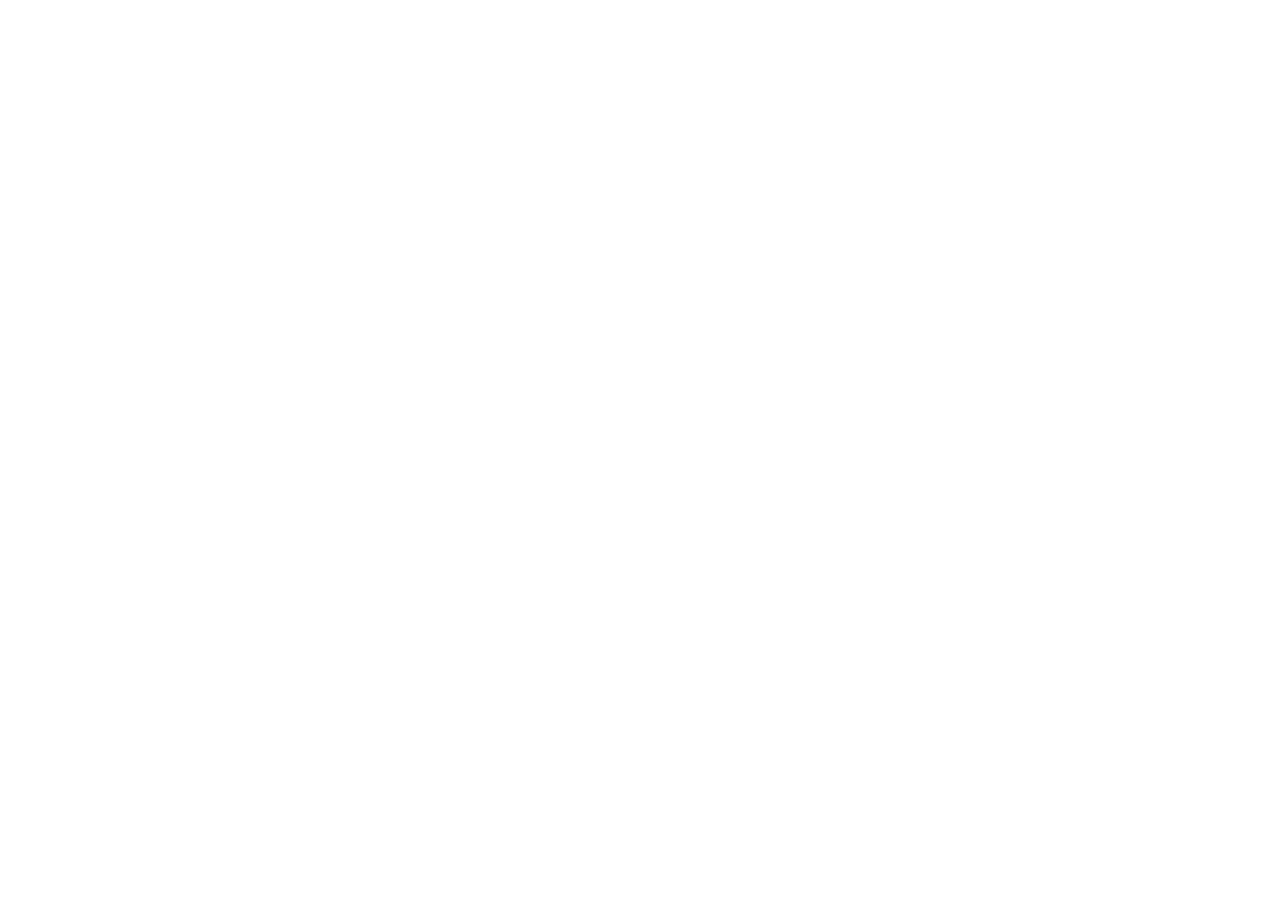
==== index.html @ e07efc82 "first commit" ====
<!DOCTYPE html>
<html lang="en">
<head>
    <meta charset="UTF-8">
    <meta name="viewport" content="width=device-width, initial-scale=1.0">
    <link rel="stylesheet" href="main.css">
    <title>Glasses Configurator</title>
</head>
<body>
    <script src="script.js"></script>    
</body>
</html>
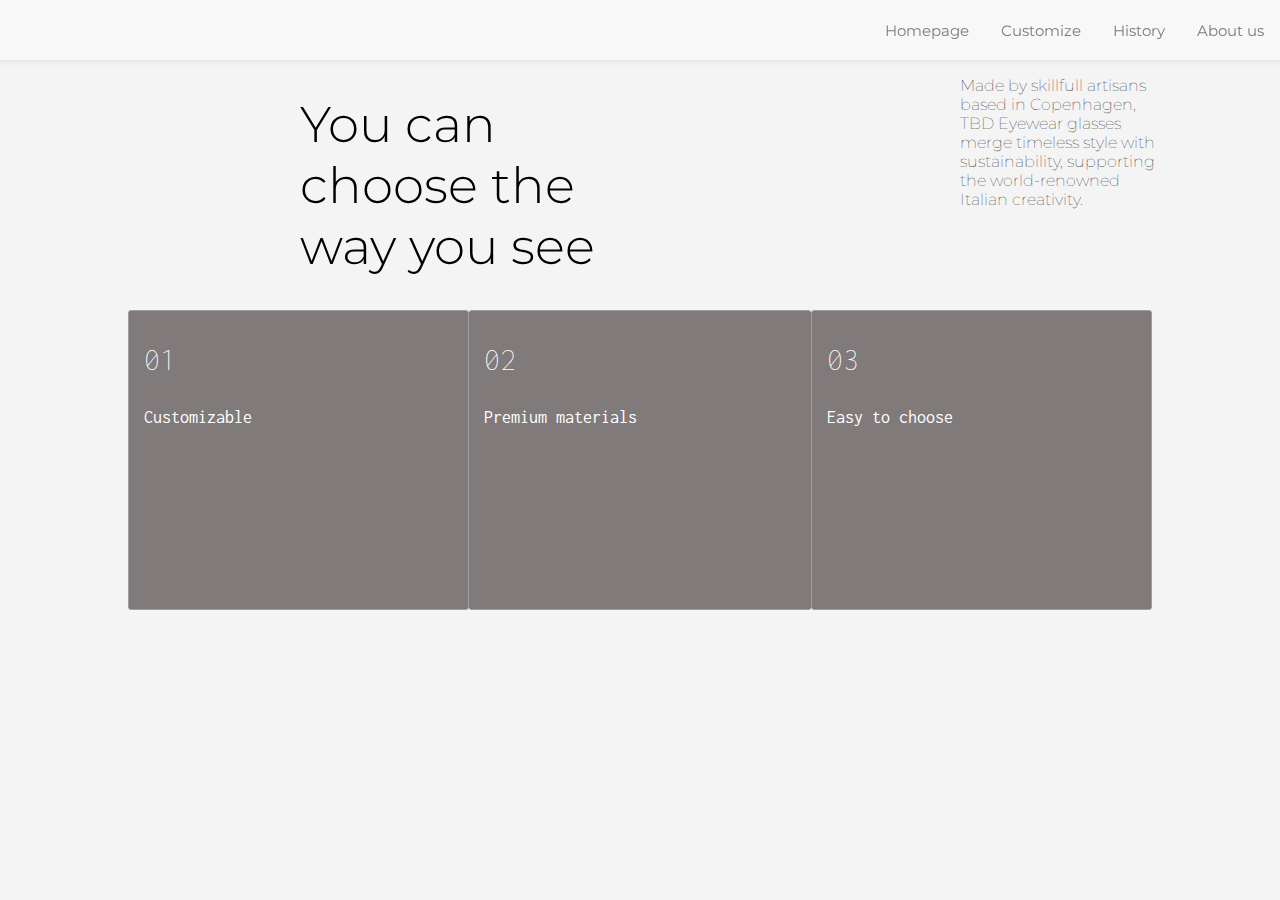
==== commit cee45e8e: "added nav and main page + hero content" ====
--- a/index.html
+++ b/index.html
@@ -4,9 +4,61 @@
     <meta charset="UTF-8">
     <meta name="viewport" content="width=device-width, initial-scale=1.0">
     <link rel="stylesheet" href="main.css">
+    <link rel="stylesheet" href="nav-style.css">
     <title>Glasses Configurator</title>
 </head>
 <body>
-    <script src="script.js"></script>    
+    <header>
+		<div id="burger-btn-div">
+			<button id="burger-btn" onclick="toggleBurger()">
+				<img id="burger-icon" src="img/burger-icon.png" alt="">
+				<img id="close-icon" class="disp-none" src="img/x-icon.png" alt="">
+			</button>
+		</div>
+		<div id="navbar">
+			<div id="body-nav">
+				<a id="logo-anchor" href="#">
+					<img id="nav-logo" src="img/logo3.svg" alt="">
+				</a>
+				<div id="nav-btns">
+					<button class="nav-btn">
+						<a href="index.html">Homepage</a>
+					</button>
+					<button class="nav-btn">
+						<a href="collections.html">Customize</a>
+					</button>
+					<button class="nav-btn">
+						<a href="index.html">History</a>
+					</button>
+					<button class="nav-btn">
+						<a href="index.html">About us</a>
+					</button>
+				</div>
+			</div>
+		</div>
+		<div id="navbar-placeholder"></div>
+    </header>
+    <div id="hero-container">
+        <div id="hero-text">
+            <h1>You can choose the way you see</h1>
+            <p id="info-text-hero">Made by skillfull artisans based in Copenhagen, TBD Eyewear glasses merge timeless style with sustainability, supporting the world-renowned Italian creativity.</p>
+        </div>
+        <div id="three-containers">
+            <div class="benefits" id="benefit1">
+                <p class="number">01</p>
+                <p class="benefit">Customizable</p>
+            </div>
+            <div class="benefits" id="benefit2">
+                <p class="number">02</p>
+                <p class="benefit">Premium materials</p>
+            </div>
+            <div class="benefits" id="benefit3">
+                <p class="number">03 </p>
+                <p class="benefit">Easy to choose</p>
+            </div>
+        </div>
+    </div>
+    <script src="script.js"></script> 
+    <script src="navscript.js"></script>   
 </body>
 </html>--- a/main.css
+++ b/main.css
@@ -0,0 +1,71 @@
+@import url('https://fonts.googleapis.com/css2?family=Inconsolata:wght@200;300;400&family=Montserrat:wght@100&display=swap');
+* {
+    box-sizing: border-box;
+}
+
+html,
+body {
+    margin: 0;
+    padding: 0;
+    font-family: 'Aleo', serif;
+    background-color: #F4F4F4;
+}
+/* ---- HERO CONTENT---- */
+
+#hero-container {
+    margin-top: 20px;
+}
+
+#hero-text {
+    width: 100%;
+    display: flex;
+    flex-direction: row;
+    font-family: "Montserrat";
+}
+
+#hero-text h1 {
+    width: 75%;
+    text-align: left;
+    font-size: 50px;
+    font-weight: 300;
+    padding: 0 300px;
+}
+
+#info-text-hero {
+    width: 210px;
+    height: 100px;
+    font-weight: 100;
+    justify-content: center;
+}
+
+#three-containers {
+    width: 80vw;
+    display: flex;
+    flex-direction: row;
+    margin: auto;
+    justify-content: center;
+}
+.benefits {
+    background-color: #807a7a;
+    width: 350px;
+    height: 300px;
+    border: 1px solid rgb(158, 158, 158);
+    font-family: "Inconsolata";
+    padding-left: 15px;
+    font-size: 18px;
+    border-radius: 3px;
+}
+
+#benefit2 {
+    border-left: none;
+    border-right: none;
+}
+
+.benefit {
+    color: white;
+}
+.number {
+    font-size: 32px;
+    font-weight: lighter;
+    color: white;
+}--- a/nav-style.css
+++ b/nav-style.css
@@ -0,0 +1,124 @@
+@import url('https://fonts.googleapis.com/css2?family=Montserrat&display=swap');
+
+#navbar-placeholder {
+    height: 40px;
+}
+
+#burger-btn-div {
+    position: absolute;
+    height: 50px;
+    z-index: 1;
+}
+
+.disp-none {
+    display: none;
+}
+
+#navbar {
+    height: 0;
+}
+
+#burger-btn {
+    height: 40px;
+    width: 40px;
+    border: 0;
+    background-color: rgba(255, 255, 255, 0);
+    outline: 0;
+    position: fixed;
+}
+
+#burger-btn img {
+    width: 20px;
+}
+
+#body-nav {
+    width: 50vw;
+    transform: translateX(-50vw);
+    transition-duration: .6s;
+    height: 100vh;
+    background-color: rgba(28, 40, 46, 0.88);
+    position: fixed;
+}
+
+.translate0 {
+    transform: translateX(0) !important;
+}
+
+#nav-logo {
+    width: 70px;
+    margin-top: 50px;
+    margin-left: 10px;
+}
+
+#nav-btns {
+    display: flex;
+    flex-direction: column;
+    margin-top: 20px;
+}
+
+a {
+    color: black;
+    font-family: montserrat;
+    font-size: 15px;
+
+}
+
+.nav-btn {
+    background-color: rgba(28, 40, 46, 0);
+    border: 0;
+    align-items: flex-start;
+    text-align: left;
+    transition-duration: .2s;
+    margin: 10px;
+}
+
+.nav-btn:hover {
+    text-indent: 5px;
+}
+
+
+
+.nav-btn a {
+    text-decoration: none;
+}
+
+@media only screen and (min-width: 1024px) {
+    #burger-btn-div {
+        display: none;
+    }
+
+    #body-nav {
+        width: 100%;
+        display: flex;
+        padding-top: 0px;
+        transform: translateX(0vw);
+        transition-duration: 0s;
+        height: 60px;
+        flex-direction: row;
+        justify-content: space-between;
+        background-color: #f8f8f8;
+        box-shadow: 0 2px 6px 0 rgba(167, 167, 167, 0.2);
+    }
+
+    #nav-logo {
+        margin: auto 20px;
+        border: 0;
+        width: 100px;
+        display: flex;
+        align-items: center;
+
+    }
+    a {
+        color: #807A7A;
+    }
+    #nav-btns {
+        flex-direction: row;
+        margin: 0;
+    }
+
+    .nav-btn:hover {
+        text-indent: 0%;
+        cursor: pointer;
+    }
+
+}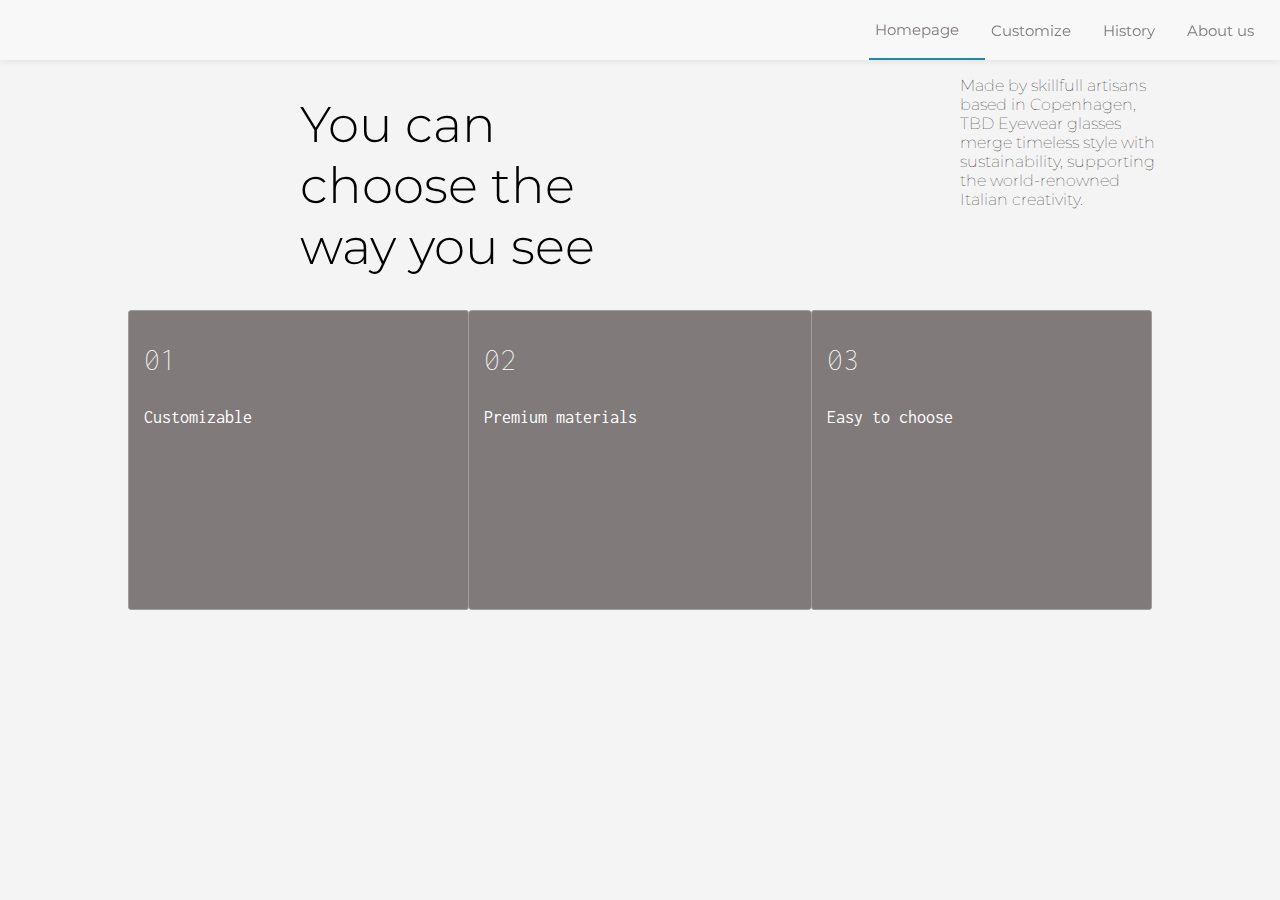
==== commit 898915a5: "Customize page almost works" ====
--- a/index.html
+++ b/index.html
@@ -21,11 +21,11 @@
 					<img id="nav-logo" src="img/logo3.svg" alt="">
 				</a>
 				<div id="nav-btns">
-					<button class="nav-btn">
+					<button class="nav-btn nav-selected">
 						<a href="index.html">Homepage</a>
 					</button>
 					<button class="nav-btn">
-						<a href="collections.html">Customize</a>
+						<a href="customize.html">Customize</a>
 					</button>
 					<button class="nav-btn">
 						<a href="index.html">History</a>
--- a/nav-style.css
+++ b/nav-style.css
@@ -110,15 +110,24 @@
     }
     a {
         color: #807A7A;
+        margin-right: 20px;
     }
     #nav-btns {
+        height: 60px;
         flex-direction: row;
         margin: 0;
     }
 
+    .nav-btn {
+        height: 60px;
+        margin: 0;
+    }
     .nav-btn:hover {
         text-indent: 0%;
         cursor: pointer;
     }
 
+    .nav-selected {
+        border-bottom: 2px solid #2385A8;
+    }
 }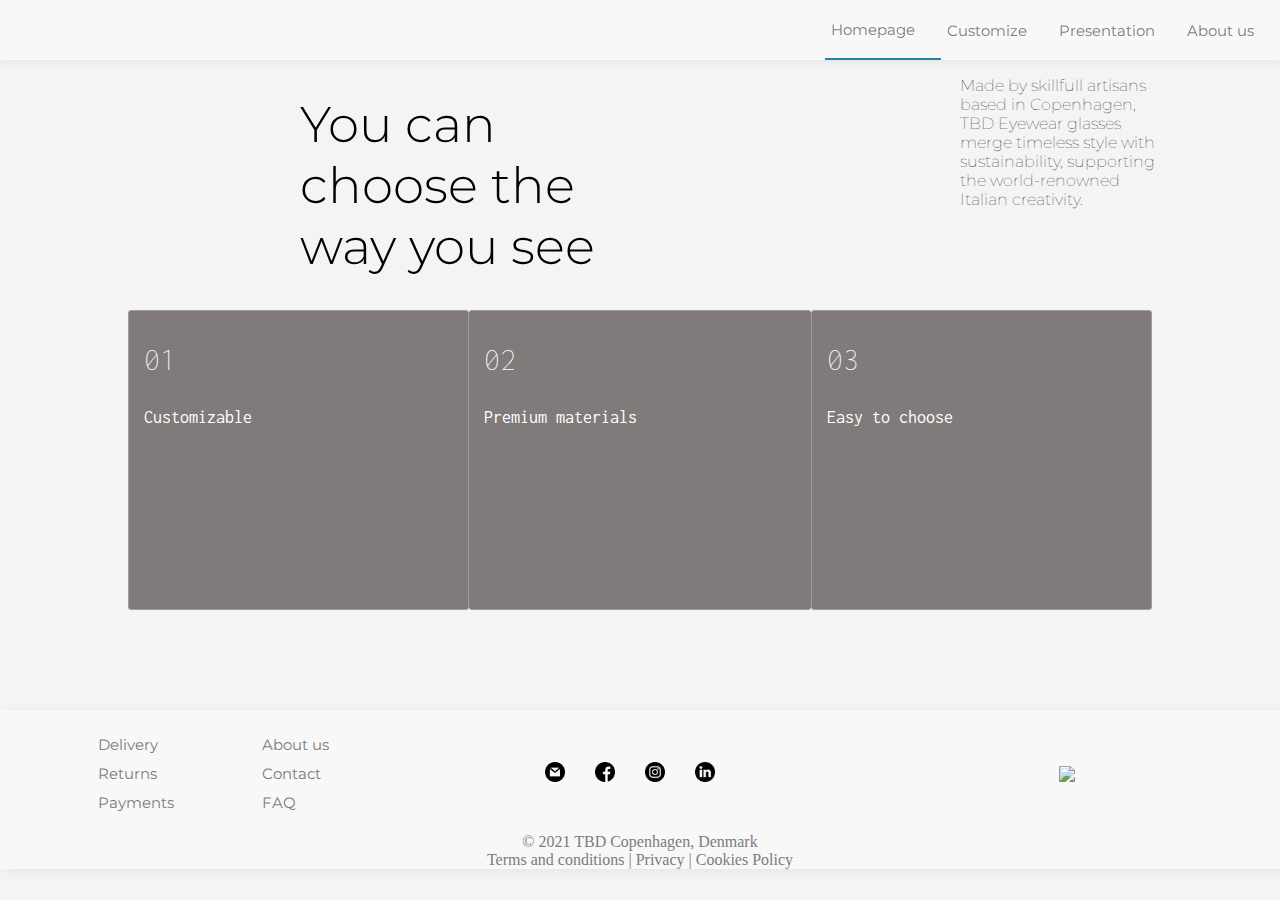
==== commit b04c8f3d: "first section scroll works" ====
--- a/index.html
+++ b/index.html
@@ -28,7 +28,7 @@
 						<a href="customize.html">Customize</a>
 					</button>
 					<button class="nav-btn">
-						<a href="index.html">History</a>
+						<a href="presentation.html">Presentation</a>
 					</button>
 					<button class="nav-btn">
 						<a href="index.html">About us</a>
@@ -58,6 +58,45 @@
             </div>
         </div>
     </div>
+    <footer>
+		<div id="f-half1">
+			<div id="info-menu">
+				<div id="del-info-div">
+					<a href="">Delivery</a>
+					<a href="">Returns</a>
+					<a href="">Payments</a>
+				</div>
+				<div id="contact-pgs-div">
+					<a href="">About us</a>
+					<a href="">Contact</a>
+					<a href="">FAQ</a>
+				</div>
+			</div>
+			<div id="social-media-div">
+				<a href="">
+					<img class="icons" src="icons/email.png">
+				</a>
+				<a href="">
+					<img class="icons" src="icons/facebook.png">
+				</a>
+				<a href="">
+					<img class="icons" src="icons/instagram.png">
+				</a>
+				<a href="">
+					<img class="icons" src="icons/linkedin.png">
+				</a>
+
+			</div>
+			<div id="logo-div">
+				<img class="logo-style" src="img/logo.svg">
+			</div>
+		</div>
+		<div id="f-half2">
+			<p> © 2021 TBD Copenhagen, Denmark <br> Terms and conditions | Privacy | Cookies Policy </p>
+		</div>
+	</footer>
+    <link rel="stylesheet" href="footer.css">
+
     <script src="script.js"></script> 
     <script src="navscript.js"></script>   
 </body>
--- a/nav-style.css
+++ b/nav-style.css
@@ -32,6 +32,7 @@
 }
 
 #body-nav {
+    z-index: 999;
     width: 50vw;
     transform: translateX(-50vw);
     transition-duration: .6s;
@@ -54,12 +55,14 @@
     display: flex;
     flex-direction: column;
     margin-top: 20px;
+    z-index: inherit;
 }
 
 a {
     color: black;
-    font-family: montserrat;
+    font-family: 'montserrat';
     font-size: 15px;
+    z-index: inherit;
 
 }
 
@@ -70,6 +73,7 @@
     text-align: left;
     transition-duration: .2s;
     margin: 10px;
+    z-index: inherit;
 }
 
 .nav-btn:hover {
--- a/footer.css
+++ b/footer.css
@@ -0,0 +1,84 @@
+footer {
+	width: 100%;
+	background-color:  #f8f8f8;
+    padding-top: 20px;
+    box-shadow: 6px 2px 10px 0 rgba(167, 167, 167, 0.2);
+	margin-top: 100px;
+}
+
+#f-half1 {
+	display: flex;
+	flex-direction: column;
+	align-items: center;
+}
+
+#social-media-div {
+	display: flex;
+	flex-direction: row;
+}
+
+.icons {
+	width: 20px;
+	margin: 30px 5px;
+}
+
+#info-menu {
+	display: flex;
+	justify-content: space-around;
+	width: 100%
+}
+
+#info-menu div {
+	display: flex;
+	flex-direction: column;
+}
+
+#info-menu a {
+	color: #807A7A;
+	text-decoration: none;
+	margin: 5px 0;
+}
+
+#f-half2 {
+	text-align: center;
+	
+}
+#f-half2 p {
+	margin-bottom: 0;
+    font-family: aleo, serif;
+    color: #807A7A;
+}
+
+@media only screen and (min-width: 1024px) {
+	#f-half1 {
+		flex-direction: row;
+		justify-content: space-around
+	}
+
+	#info-menu {
+		width: 25%
+	}
+
+	#info-menu div {
+		margin: 0 30px;
+	}
+
+	#info-menu a {
+		margin: 5px 0;
+	}
+	
+	#social-media-div{
+		width: 25%;
+		justify-content: center
+	}
+
+	.icons {
+		width: 20px;
+	}
+	
+	#logo-div{
+		width: 25%;
+		display: flex;
+		justify-content: center
+	}
+}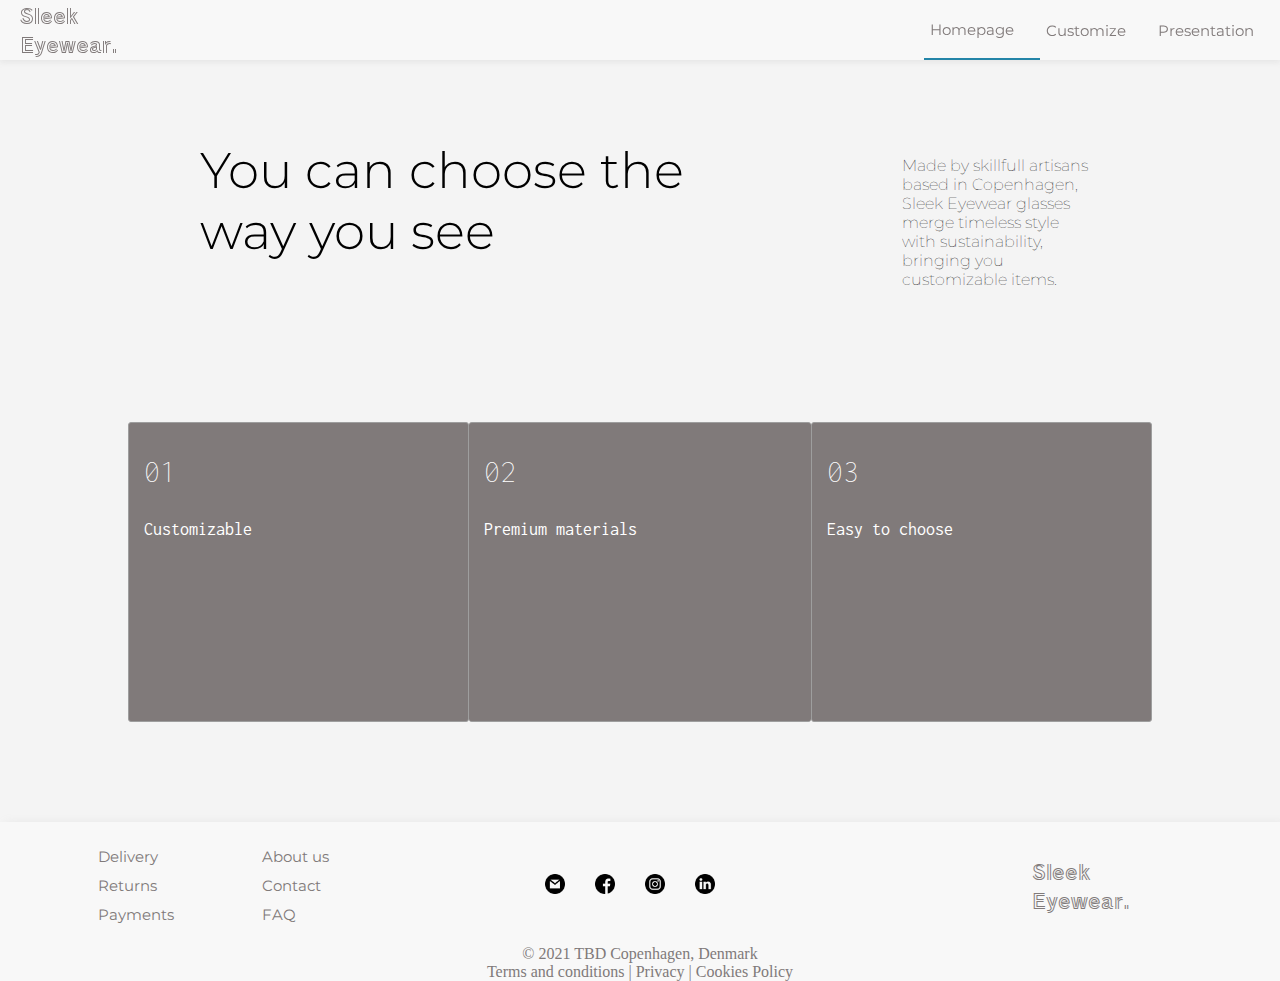
==== commit 5ab365fe: "Scrolling page works + style fixes" ====
--- a/index.html
+++ b/index.html
@@ -4,7 +4,9 @@
     <meta charset="UTF-8">
     <meta name="viewport" content="width=device-width, initial-scale=1.0">
     <link rel="stylesheet" href="main.css">
-    <link rel="stylesheet" href="nav-style.css">
+	<link rel="stylesheet" href="nav-style.css">
+	<link rel="stylesheet" href="scrollbar.css">
+
     <title>Glasses Configurator</title>
 </head>
 <body>
@@ -18,8 +20,7 @@
 		<div id="navbar">
 			<div id="body-nav">
 				<a id="logo-anchor" href="#">
-					<img id="nav-logo" src="img/logo3.svg" alt="">
-				</a>
+                    <p id="nav-logo" alt="">Sleek Eyewear.</p>				</a>
 				<div id="nav-btns">
 					<button class="nav-btn nav-selected">
 						<a href="index.html">Homepage</a>
@@ -30,9 +31,6 @@
 					<button class="nav-btn">
 						<a href="presentation.html">Presentation</a>
 					</button>
-					<button class="nav-btn">
-						<a href="index.html">About us</a>
-					</button>
 				</div>
 			</div>
 		</div>
@@ -41,7 +39,7 @@
     <div id="hero-container">
         <div id="hero-text">
             <h1>You can choose the way you see</h1>
-            <p id="info-text-hero">Made by skillfull artisans based in Copenhagen, TBD Eyewear glasses merge timeless style with sustainability, supporting the world-renowned Italian creativity.</p>
+            <p id="info-text-hero">Made by skillfull artisans based in Copenhagen, Sleek Eyewear glasses merge timeless style with sustainability, bringing you customizable items.</p>
         </div>
         <div id="three-containers">
             <div class="benefits" id="benefit1">
@@ -88,7 +86,7 @@
 
 			</div>
 			<div id="logo-div">
-				<img class="logo-style" src="img/logo.svg">
+				<p id="nav-logo" alt="">Sleek Eyewear.</p>                
 			</div>
 		</div>
 		<div id="f-half2">
--- a/main.css
+++ b/main.css
@@ -17,21 +17,25 @@
 }
 
 #hero-text {
+    margin-top: 100px;
     width: 100%;
     display: flex;
     flex-direction: row;
     font-family: "Montserrat";
+    margin-bottom: 100px;
 }
 
 #hero-text h1 {
+    margin: 0;
     width: 75%;
     text-align: left;
     font-size: 50px;
     font-weight: 300;
-    padding: 0 300px;
+    padding: 0 200px;
 }
 
 #info-text-hero {
+    margin-right: 190px;
     width: 210px;
     height: 100px;
     font-weight: 100;
@@ -44,6 +48,8 @@
     flex-direction: row;
     margin: auto;
     justify-content: center;
+    height: 350px;
+    align-items: flex-end;
 }
 .benefits {
     background-color: #807a7a;
@@ -54,6 +60,12 @@
     padding-left: 15px;
     font-size: 18px;
     border-radius: 3px;
+    transition-duration: .5s;
+}
+.benefits:hover {
+    height: 350px;
+    box-shadow: 0 6px 6px 0 rgba(0, 0, 0, 0.2);
+    cursor: pointer;
 }
 
 #benefit2 {
@@ -63,7 +75,13 @@
 
 .benefit {
     color: white;
+    transition-duration: 0.5s;
 }
+
+.benefits:hover .benefit{
+    color: #2385A8;
+}
+
 .number {
     font-size: 32px;
     font-weight: lighter;
--- a/nav-style.css
+++ b/nav-style.css
@@ -1,5 +1,5 @@
 @import url('https://fonts.googleapis.com/css2?family=Montserrat&display=swap');
-
+@import url('https://fonts.googleapis.com/css2?family=Train+One&display=swap');
 #navbar-placeholder {
     height: 40px;
 }
@@ -47,8 +47,7 @@
 
 #nav-logo {
     width: 70px;
-    margin-top: 50px;
-    margin-left: 10px;
+    text-decoration: none;
 }
 
 #nav-btns {
@@ -63,6 +62,7 @@
     font-family: 'montserrat';
     font-size: 15px;
     z-index: inherit;
+    height: 100%;
 
 }
 
@@ -80,10 +80,15 @@
     text-indent: 5px;
 }
 
-
+#logo-anchor {
+    display: flex;
+    justify-content: center;
+}
 
 .nav-btn a {
     text-decoration: none;
+    height: 100%;
+
 }
 
 @media only screen and (min-width: 1024px) {
@@ -107,11 +112,18 @@
     #nav-logo {
         margin: auto 20px;
         border: 0;
-        width: 100px;
         display: flex;
+        
+        
+    }
+    #logo-anchor {
         align-items: center;
+        font-family: "Train one";
+        text-decoration: none;
+        font-size: 20px;
 
     }
+
     a {
         color: #807A7A;
         margin-right: 20px;
@@ -123,15 +135,18 @@
     }
 
     .nav-btn {
-        height: 60px;
+        height: 100%;
         margin: 0;
     }
     .nav-btn:hover {
         text-indent: 0%;
         cursor: pointer;
+        color: white;
     }
 
     .nav-selected {
         border-bottom: 2px solid #2385A8;
     }
+    
+    
 }--- a/scrollbar.css
+++ b/scrollbar.css
@@ -0,0 +1,17 @@
+::-webkit-scrollbar {
+    width: 2px;
+  }
+  
+  /* Track */
+  ::-webkit-scrollbar-track {
+    background: #f1f1f1; 
+  }
+   
+  /* Handle */
+  ::-webkit-scrollbar-thumb {
+    background: #888; 
+  }
+  
+  /* Handle on hover */
+  ::-webkit-scrollbar-thumb:hover {
+    background: #555; --- a/footer.css
+++ b/footer.css
@@ -79,6 +79,12 @@
 	#logo-div{
 		width: 25%;
 		display: flex;
-		justify-content: center
+        justify-content: center;
+        font-family: "Train one";
+        text-decoration: none;
+        font-size: 20px;
+        color: #807A7A;
+
+
 	}
 }